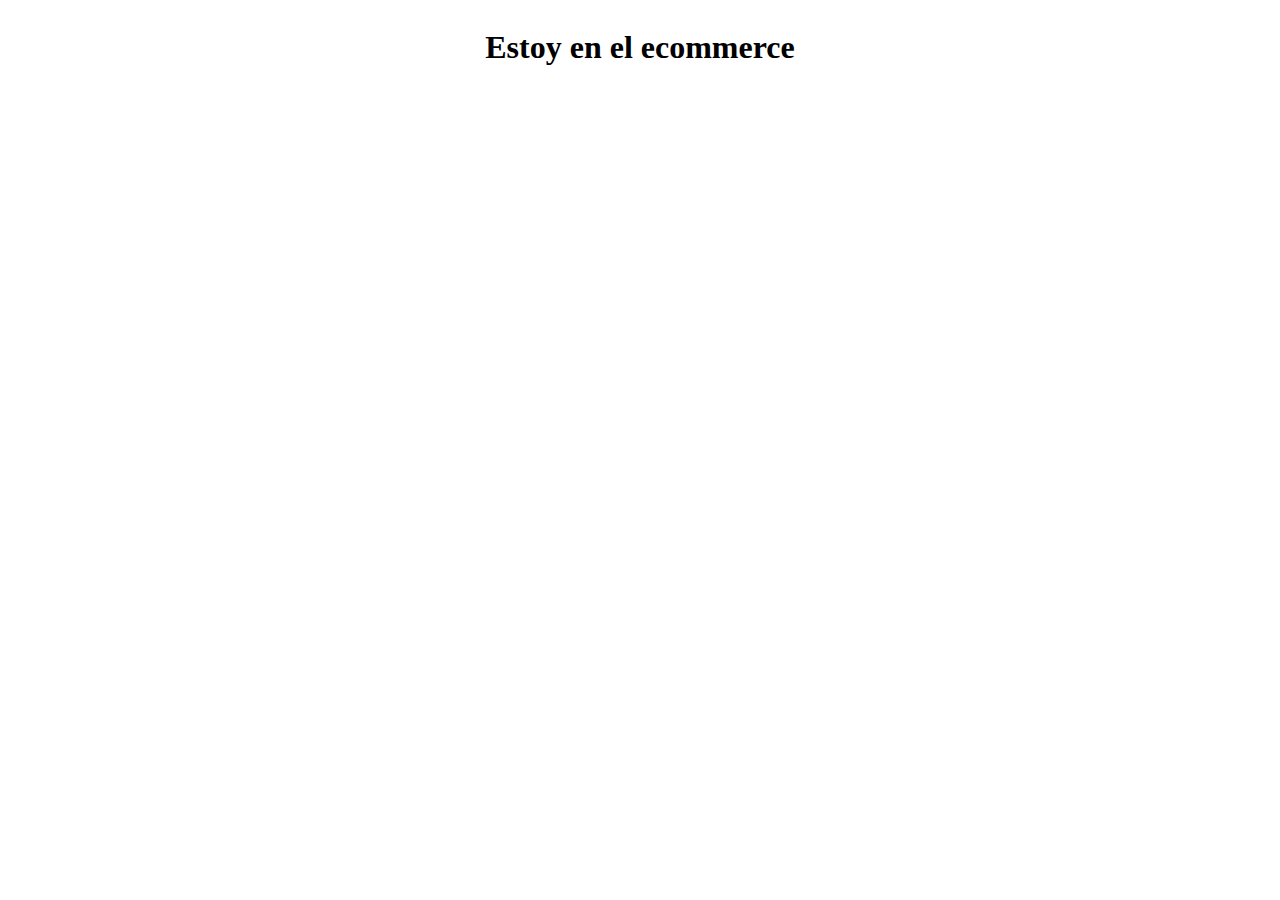
==== ecommerce.html @ 01f55396 "testeando DOM y eventos" ====
<!DOCTYPE html>
<html lang="en">
<head>
    <meta charset="UTF-8">
    <meta name="viewport" content="width=device-width, initial-scale=1.0">
    <!-- CSS -->
    <link rel="stylesheet" href="style.css">
    <!-- JS -->
    <script defer src="./js/ecommerce.js"></script>
    <title>Document</title>
    
</head>
<body>
    <h1>Estoy en el ecommerce</h1>
</body>
</html>
---- style.css ----
body{
    display: flex;
    flex-direction: column;
    justify-content: center;
    align-items: center;
}
h1{
    text-align: center;
}
form{
    display: flex;
    flex-direction: column;
    width: 100%;
}
#div-principal{
    display: flex;
    flex-direction: column;
    width: 30%;
    border: 2px black;
    padding: 4px;
}
#login-button{
    margin-top: 5px;
    background-color: rgb(146, 104, 185);
    border-radius: 5px;
    font-weight: bold;
    height: 25px;
}
.error-text{
    display:none;
    color: red;
}
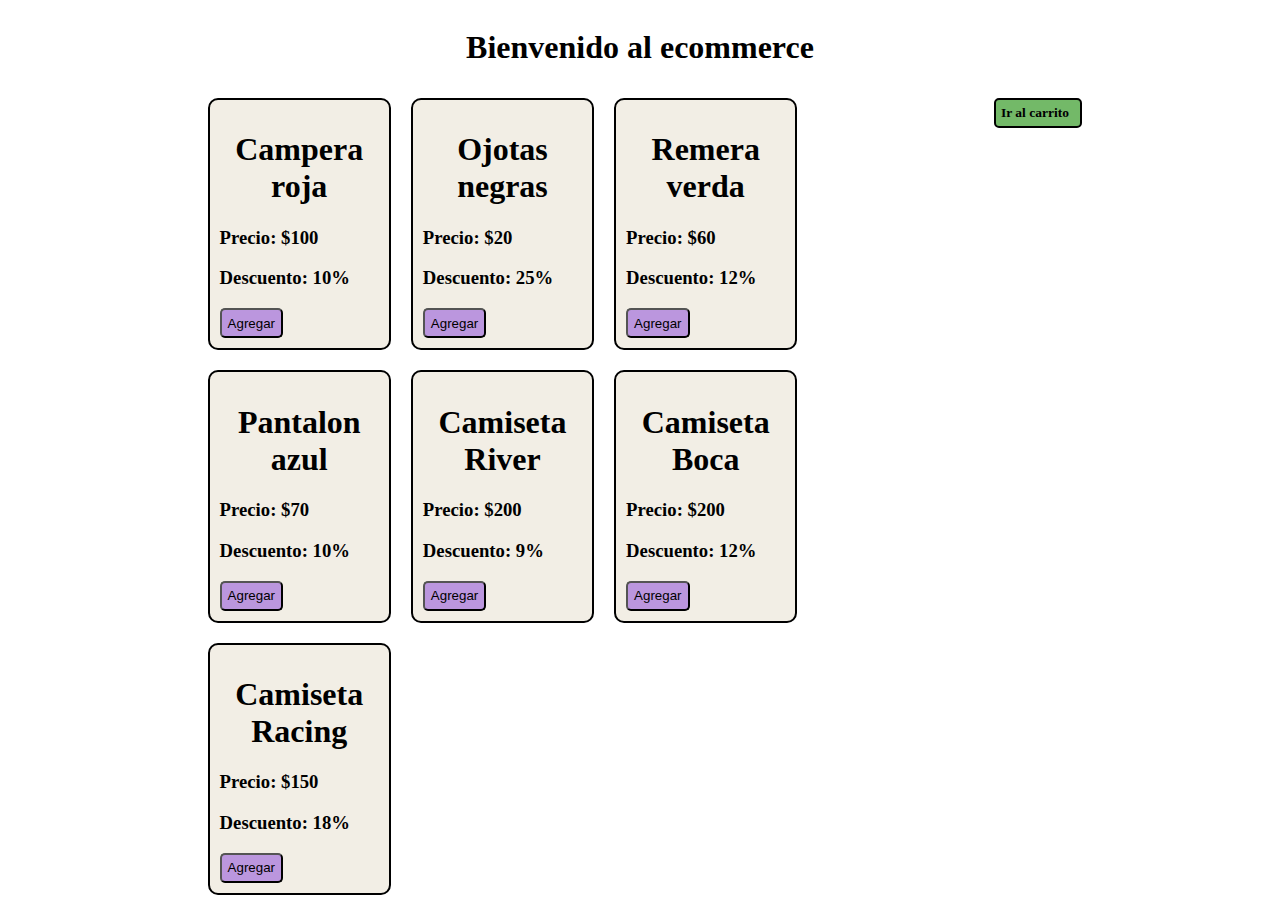
==== commit 47a4b928: "Entrega2 1.0" ====
--- a/ecommerce.html
+++ b/ecommerce.html
@@ -11,6 +11,19 @@
     
 </head>
 <body>
-    <h1>Estoy en el ecommerce</h1>
+    <header>
+        <h1>Bienvenido al ecommerce</h1>
+    </header>
+    <section id="section-ecommerce">
+        
+        <div id="product-container">
+    
+        </div>
+        <div id="sidebar-ecommerce">
+            <a id="go-to-cart-button">Ir al carrito</a>
+        </div> 
+    </section>
+
+
 </body>
 </html>--- a/style.css
+++ b/style.css
@@ -12,20 +12,73 @@
     flex-direction: column;
     width: 100%;
 }
+header{
+    display: flex;
+}
 #div-principal{
     display: flex;
     flex-direction: column;
     width: 30%;
-    border: 2px black;
-    padding: 4px;
+    border: 2px solid black;
+    border-radius: 10px;
+    padding: 10px;
+    padding-bottom: 50px;
 }
 #login-button{
-    margin-top: 5px;
+    margin-top: 20px;
     background-color: rgb(146, 104, 185);
     border-radius: 5px;
     font-weight: bold;
     height: 25px;
 }
+#product-container{
+    display: flex;
+    flex-direction: row;
+    align-items: normal;
+    justify-content: flex-start;
+    width: 90%;
+    flex-wrap: wrap;
+}
+#section-ecommerce{
+    display: flex;
+    width: 70%;
+}
+#sidebar-ecommerce{
+    width: 10%;
+}
+#go-to-cart-button{
+    display: block;
+    margin-top: 10px;
+    background-color: rgb(115, 185, 104);
+    border: 2px solid black;
+    border-radius: 5px;
+    font-weight: bold;
+    padding: 5px;
+    font-size: 13.5px;
+    transition: 0.5s;
+}
+#go-to-cart-button:hover{
+    transform: scale(1.1);
+}
+.product-card{
+    background-color: rgb(242, 238, 229);
+    border: 2px solid black;    
+    border-radius: 10px;
+    padding: 10px;
+    margin: 10px;
+    width: 20%;
+}
+.product-button{
+    height: 30px;
+    background-color: rgb(187, 150, 222);
+    border-radius: 5px;
+    transition: 0.5s;
+}
+.product-button:hover{
+    background-color: rgb(126, 70, 190);
+    color: white;
+    transform: scale(1.1);
+}
 .error-text{
     display:none;
     color: red;
